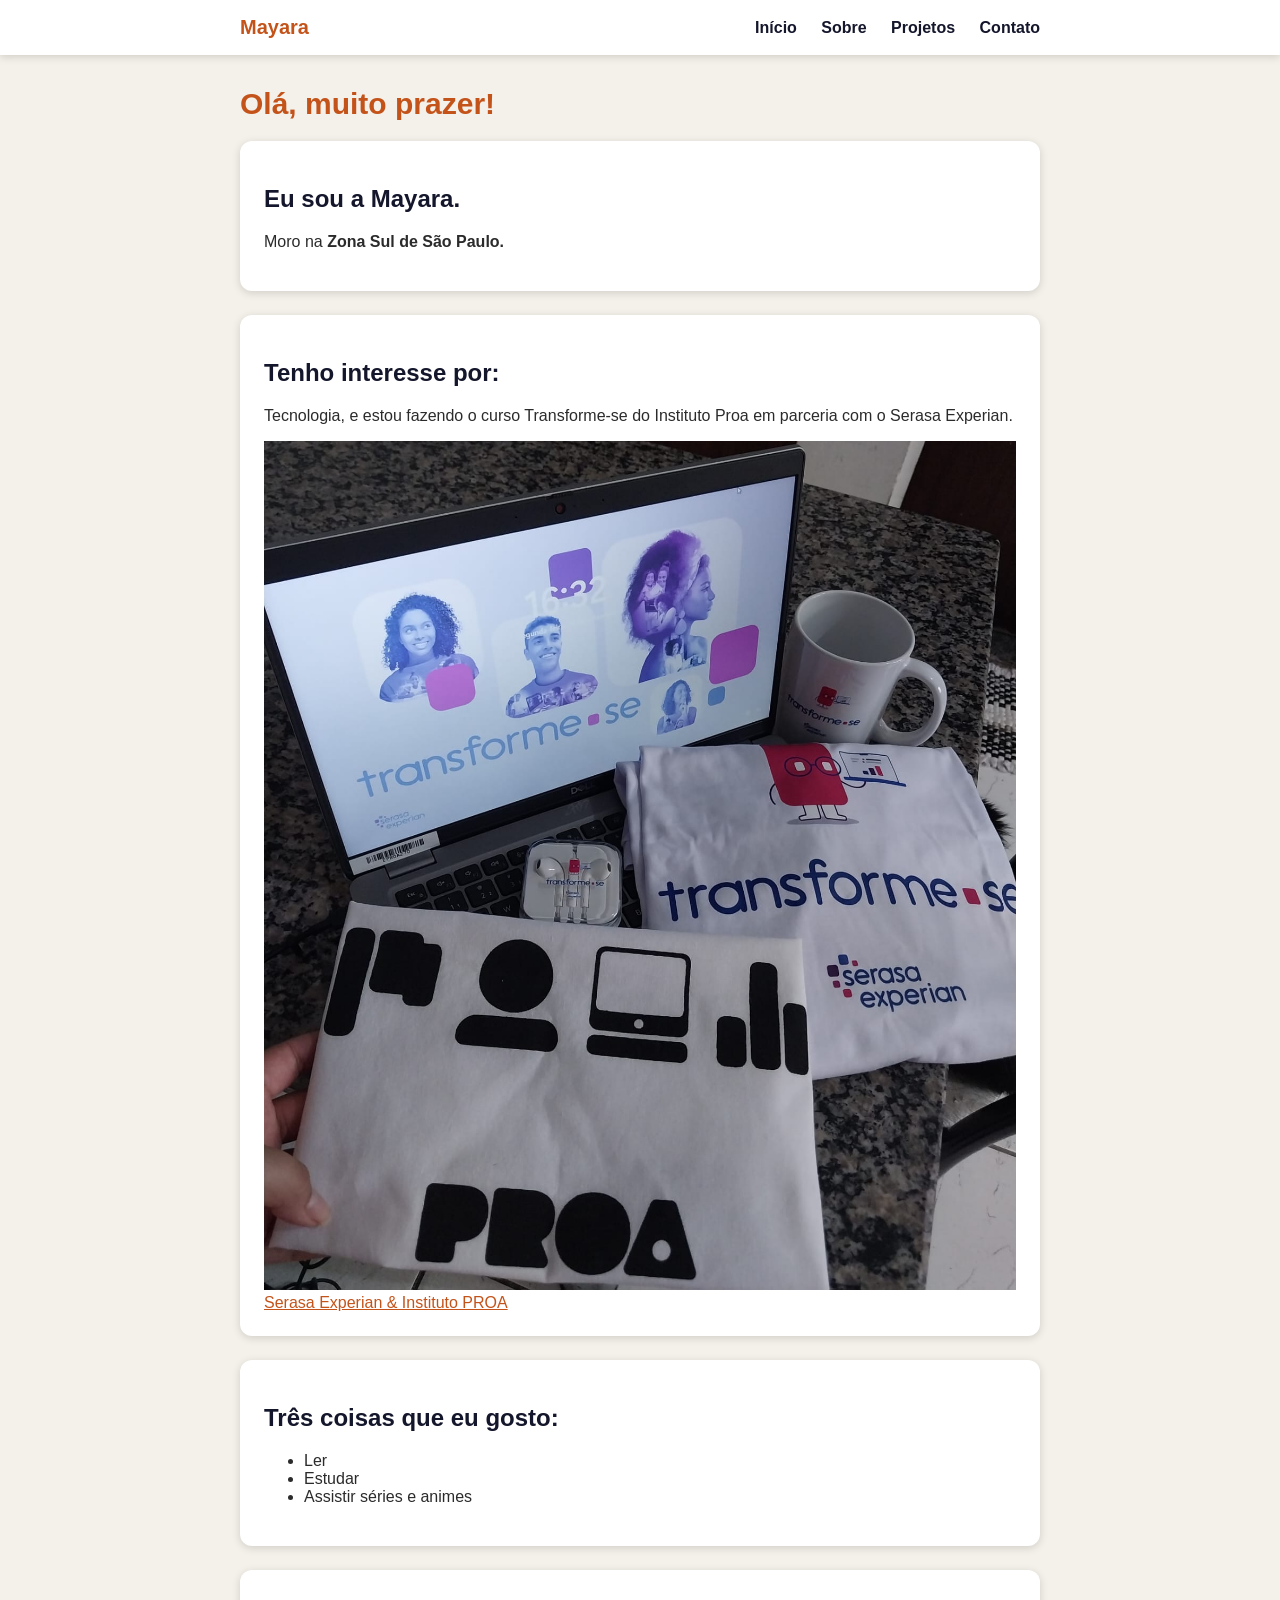
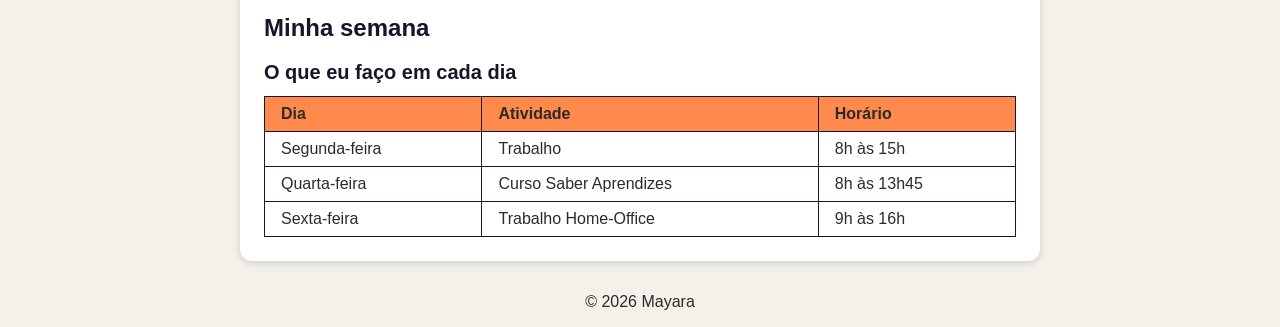
==== sobre.html @ 93434cfe "Add files via upload" ====
<!DOCTYPE html>
<html lang="pt-BR">
<head>
    <meta charset="UTF-8">
    <meta name="viewport" content="width=device-width, initial-scale=1.0">
    <title>Sobre mim</title>
    <link rel="stylesheet" href="CSS/style.css">
</head>
<body>
    <header>
        <div class="topo">
            <p><strong>Mayara</strong></p>
            <nav>
                <a href="index.html">Início</a>
                <a href="sobre.html">Sobre</a>
                <a href="projetos.html">Projetos</a>
                <a href="contato.html">Contato</a>
            </nav>
        </div>
    </header>

    <main>
        <h1>Olá, muito prazer!</h1>
        <section class="card">
            <h2>Eu sou a Mayara.</h2>
            <p>Moro na <strong>Zona Sul de São Paulo.</strong></p>
        </section>

        <section class="card">
            <h2>Tenho interesse por:</h2>
            <p>
                Tecnologia, e estou fazendo o curso Transforme-se do
                Instituto Proa em parceria com o Serasa Experian.
            </p>
            <img src="fotos/kit-curso.jpeg" alt="Kit do curso Transforme-se">
            <a href="https://conteudo.proa.org.br/trilha-tech" target="_blank" rel="noopener">
                Serasa Experian &amp; Instituto PROA
            </a>
        </section>

        <section class="card">
            <h2>Três coisas que eu gosto:</h2>
            <ul>
                <li>Ler</li>
                <li>Estudar</li>
                <li>Assistir séries e animes</li>
            </ul>
        </section>

        <section class="card">
            <h2>Minha semana</h2>

            <table>
                <caption><strong>O que eu faço em cada dia</strong></caption>
                <tr>
                    <th>Dia</th>
                    <th>Atividade</th>
                    <th>Horário</th>
                </tr>
                <tr>
                    <td>Segunda-feira</td>
                    <td>Trabalho</td>
                    <td>8h às 15h</td>
                </tr>
                <tr>
                    <td>Quarta-feira</td>
                    <td>Curso Saber Aprendizes</td>
                    <td>8h às 13h45</td>
                </tr>
                <tr>
                    <td>Sexta-feira</td>
                    <td>Trabalho Home-Office</td>
                    <td>9h às 16h</td>
                </tr>
            </table>
        </section>
    </main>

    <footer>
        <p>&copy; 2026 Mayara</p>
    </footer>
</body>
---- CSS/style.css ----
body {
    background-color: #F4F1EA;
    color: #2b2b2b;
    font-family: Arial, sans-serif;
    margin: 0;
}
h1 {
    color: #C4531A;
    font-size: 30px;
}
h2 {
    color: #14162b;
}
a {
    color: #C4531A;
}
header {
    background-color: #ffffff;
    box-shadow: 0 2px 8px rgba(0, 0, 0, 0.15);
    margin-bottom: 32px;
}
.topo {
    max-width: 800px;
    margin: auto;
    padding: 16px 0;
    display: flex;
    justify-content: space-between;
    align-items: center;
}
header p {
    margin: 0;
    font-size: 20px;
    color: #C4531A;
}
nav a {
    text-decoration: none;
    color: #14162b;
    margin-left: 20px;
    font-weight: bold;
}
nav a:hover {
    color: #C4531A;
}
footer {
    text-align: center;
    margin: 32px 0 16px;
}
img {
    max-width: 100%;
}
@media (max-width: 600px) {
    header{
        flex-direction: column;
        gap: 8px;
    }
h1 {
    font-size: 28px;
   }
}
main {
    max-width: 800px;
    margin: auto;
}
.card {
    background-color: #ffffff;
    padding: 24px;
    margin-bottom: 24px;
    border-radius: 12px;
    box-shadow: 0 2px 8px rgba(0, 0, 0, 0.15);
}
table {
    border-collapse: collapse;
    width: 100%;
}
caption {
    text-align: left;
    font-size: 20px;
    color: #14162b;
    margin-bottom: 12px;
}
th, td {
    border: 1px solid #14162b;
    padding: 8px 16px;
    text-align: left;
}
th {
    background-color: #ff8a4c;
}
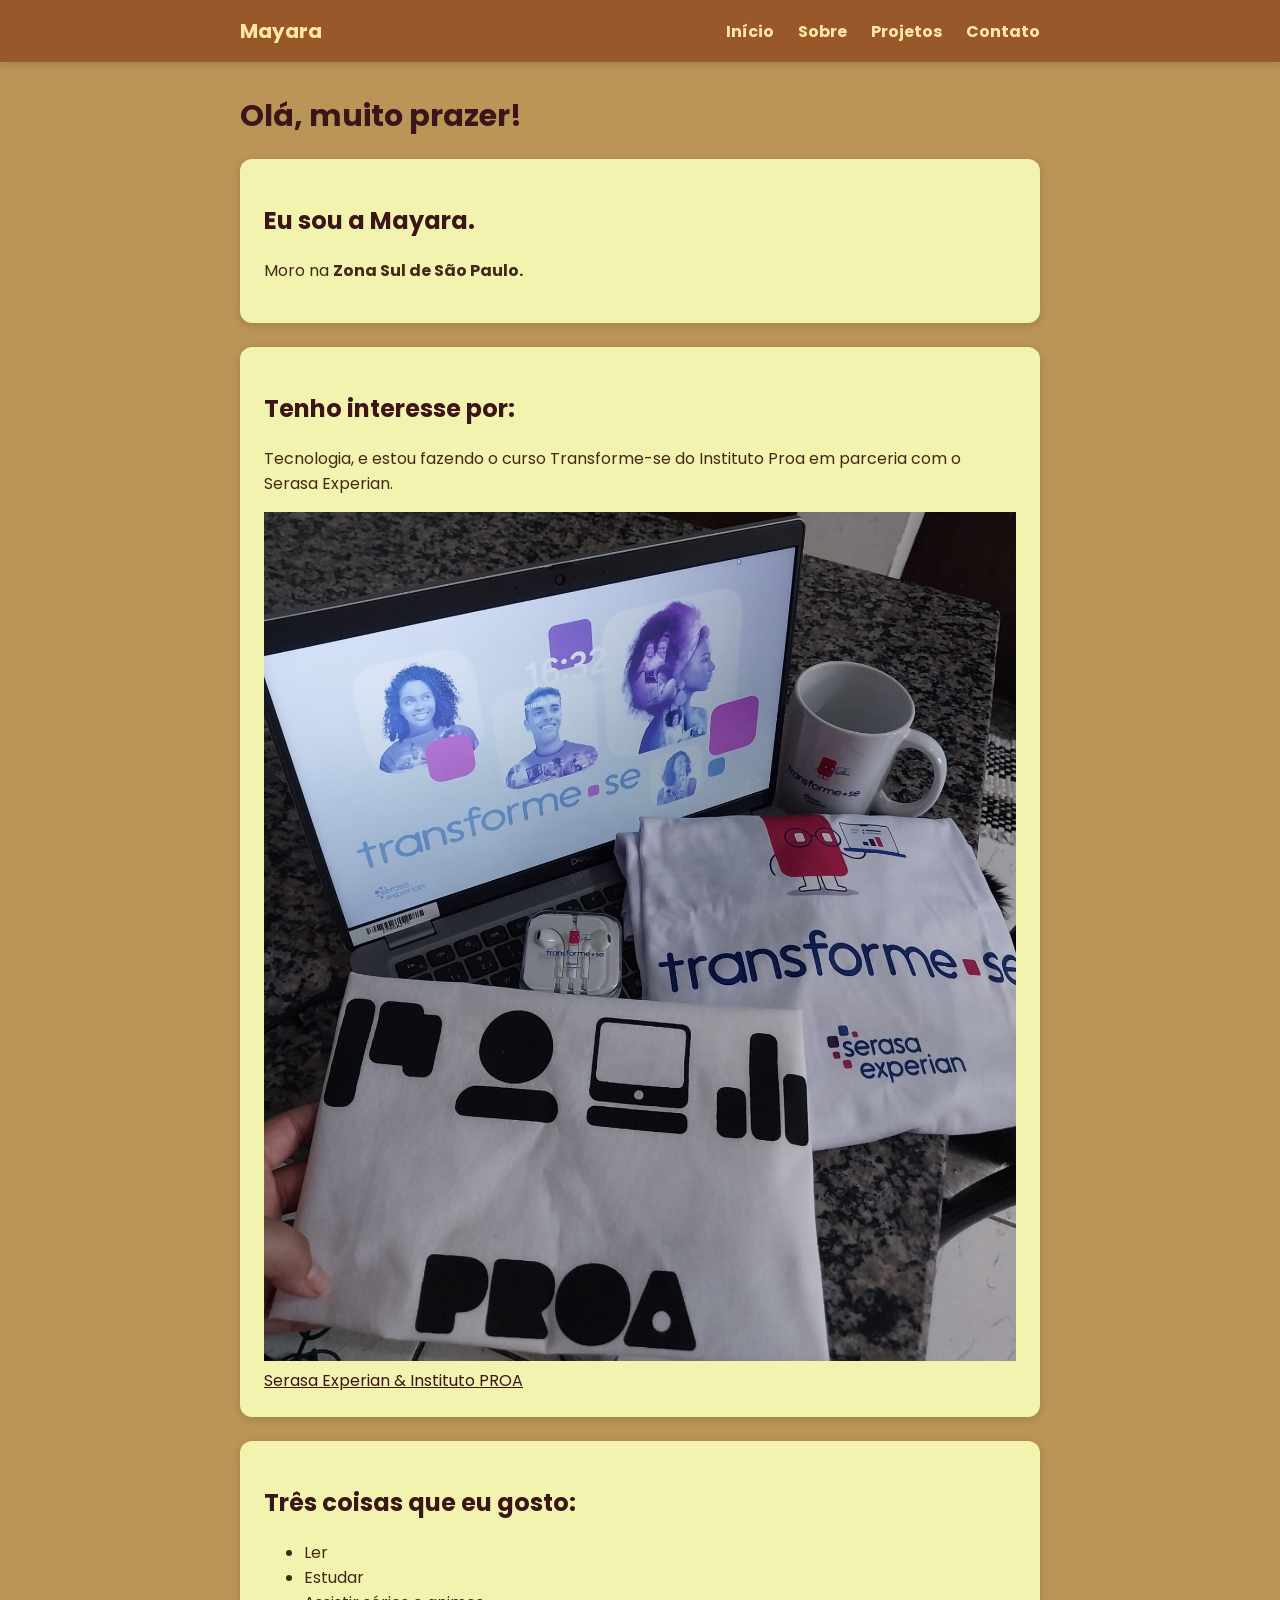
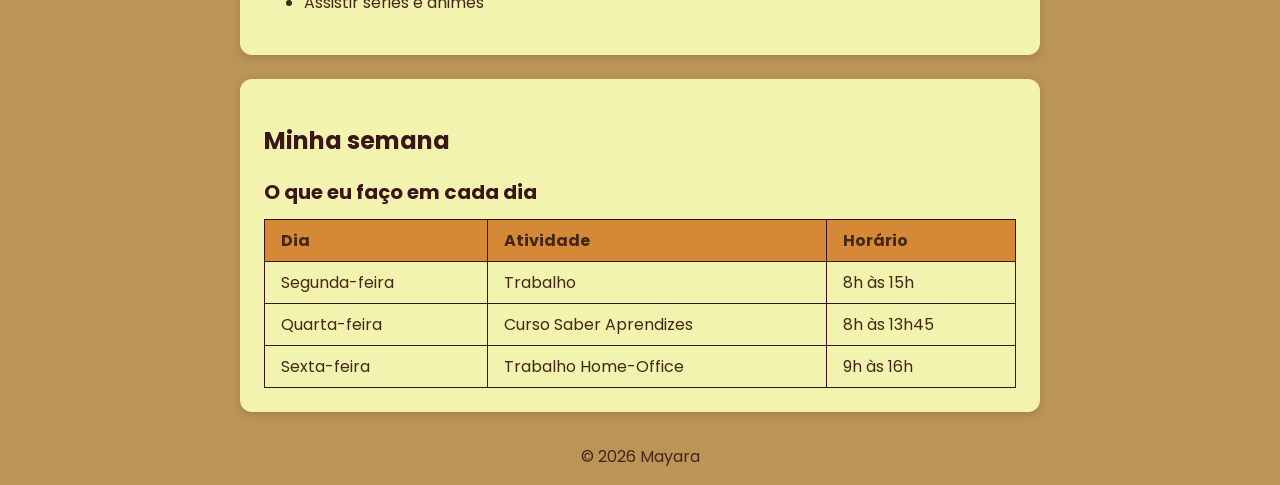
==== commit 73c7dbee: "atualizando o site" ====
--- a/sobre.html
+++ b/sobre.html
@@ -6,7 +6,8 @@
     <title>Sobre mim</title>
     <link rel="stylesheet" href="CSS/style.css">
 </head>
-<body>
+<body><link rel="stylesheet" href="https://fonts.googleapis.com/css2?family=Poppins:wght@400;700&display=swap">
+
     <header>
         <div class="topo">
             <p><strong>Mayara</strong></p>
--- a/CSS/style.css
+++ b/CSS/style.css
@@ -1,21 +1,21 @@
 body {
-    background-color: #F4F1EA;
-    color: #2b2b2b;
-    font-family: Arial, sans-serif;
+    background-color: #bb9457;
+    color: #432818;
+    font-family: "poppins", Arial, sans-serif;
     margin: 0;
 }
 h1 {
-    color: #C4531A;
+    color: #3c1518;
     font-size: 30px;
 }
 h2 {
-    color: #14162b;
+    color: #3c1518;
 }
 a {
-    color: #C4531A;
+    color: #3c1518;
 }
 header {
-    background-color: #ffffff;
+    background-color: #99582a;
     box-shadow: 0 2px 8px rgba(0, 0, 0, 0.15);
     margin-bottom: 32px;
 }
@@ -30,16 +30,16 @@
 header p {
     margin: 0;
     font-size: 20px;
-    color: #C4531A;
+    color: #ffe6a7;
 }
 nav a {
     text-decoration: none;
-    color: #14162b;
+    color: #ffe6a7;
     margin-left: 20px;
     font-weight: bold;
 }
 nav a:hover {
-    color: #C4531A;
+    color: #69140E;
 }
 footer {
     text-align: center;
@@ -62,11 +62,15 @@
     margin: auto;
 }
 .card {
-    background-color: #ffffff;
+    background-color: #f2f3ae;
     padding: 24px;
     margin-bottom: 24px;
     border-radius: 12px;
     box-shadow: 0 2px 8px rgba(0, 0, 0, 0.15);
+}
+.card:hover{
+    transform: translateY(6px);
+    box-shadow: 0 10px 24px rgba(0.0, 0.0, 0.0, 0.25);
 }
 table {
     border-collapse: collapse;
@@ -75,14 +79,14 @@
 caption {
     text-align: left;
     font-size: 20px;
-    color: #14162b;
+    color: #3c1518;
     margin-bottom: 12px;
 }
 th, td {
-    border: 1px solid #14162b;
+    border: 1px solid #3c1518;
     padding: 8px 16px;
     text-align: left;
 }
 th {
-    background-color: #ff8a4c;
+    background-color: #D58936;
 }
